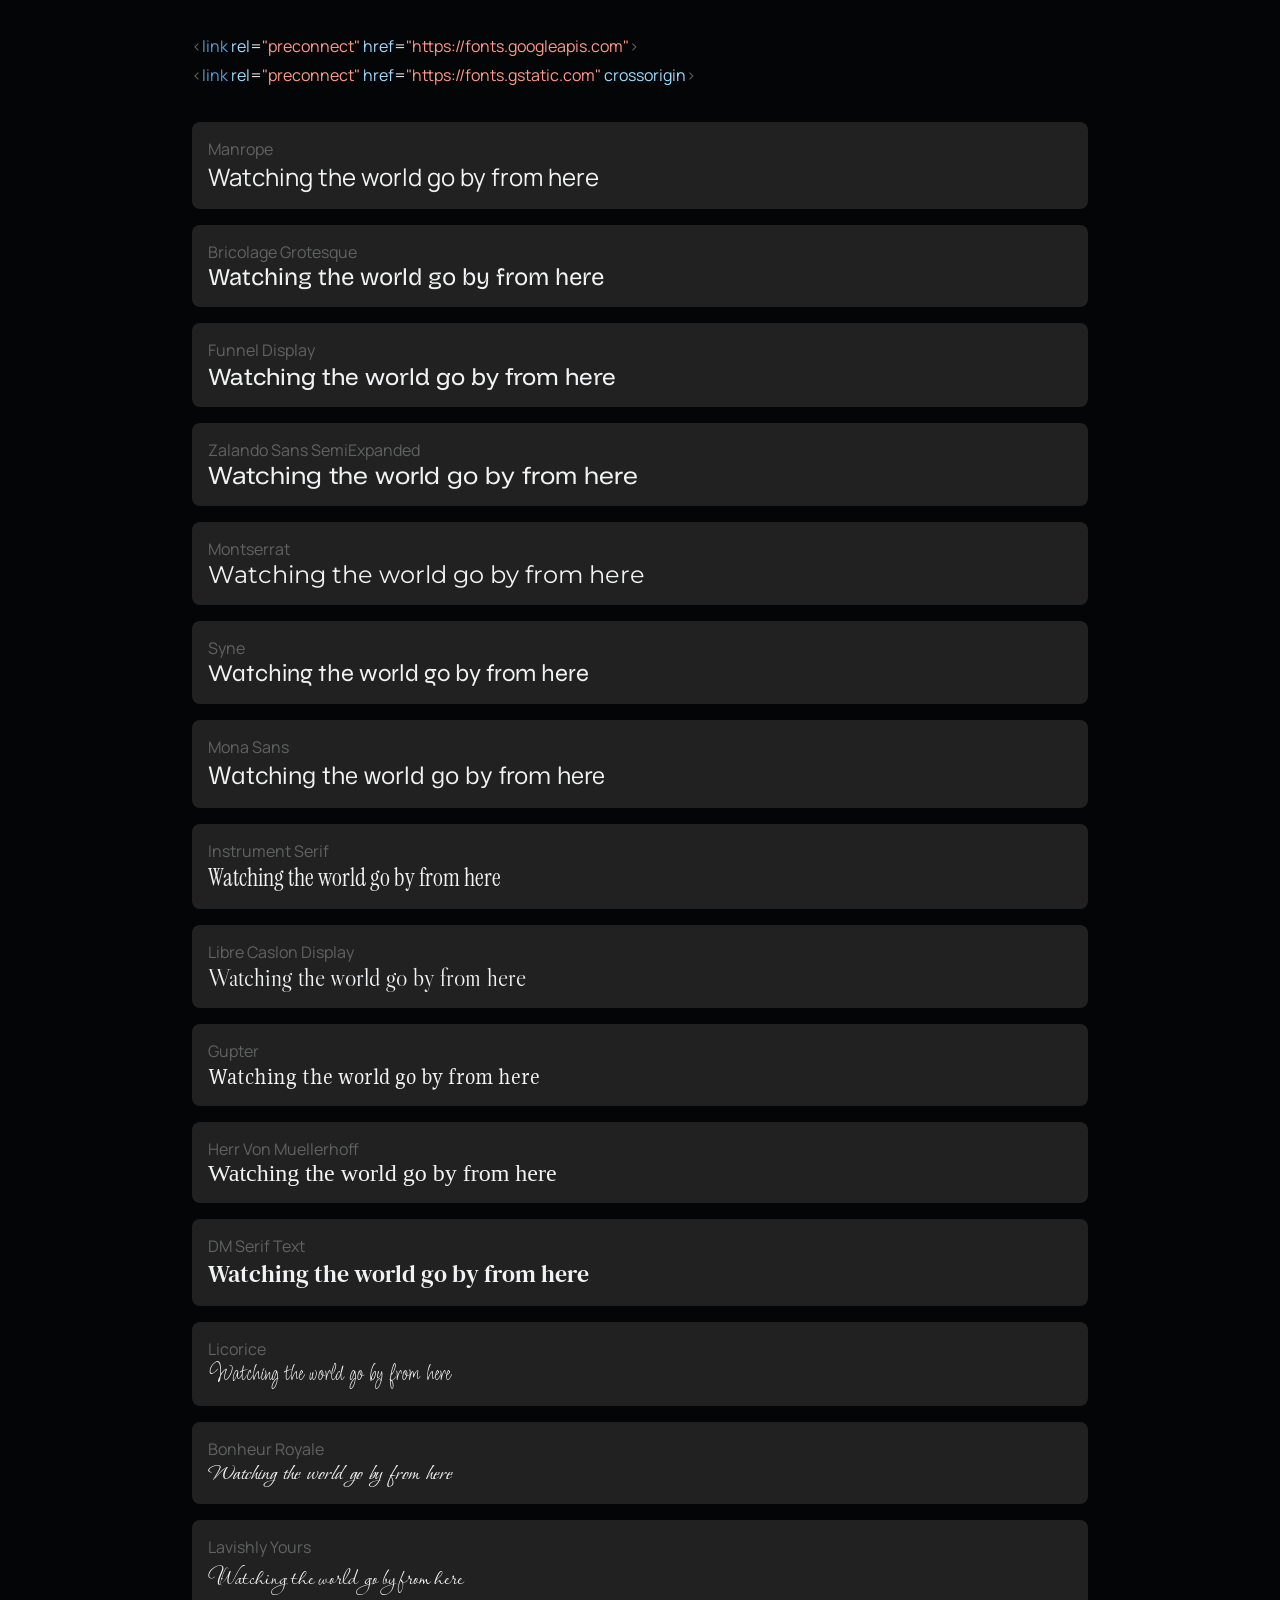
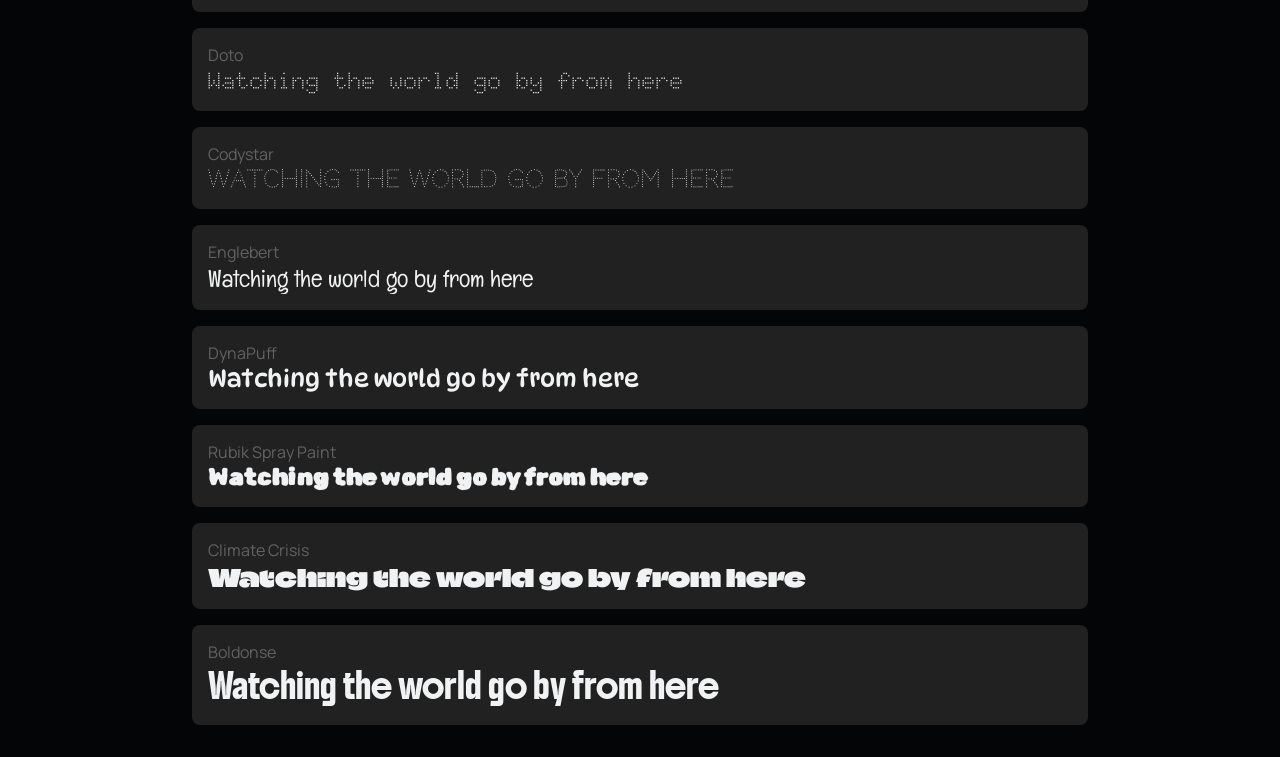
==== fonts/index.html @ f332052b "fontshelf" ====
<!DOCTYPE html>
<html lang="en">
<head>
    <meta charset="UTF-8">
    <meta name="viewport" content="width=device-width, initial-scale=1.0">
    <title>Fontshelf</title>
    <link rel="stylesheet" href="/styles/fonts.css">
    <link rel="shortcut icon" href="/images/fonts.ico" type="image/x-icon">
    <link rel="preconnect" href="https://fonts.googleapis.com">
    <link rel="preconnect" href="https://fonts.gstatic.com" crossorigin>
    <link href="https://fonts.googleapis.com/css2?family=Manrope:wght@200..800&family=Bricolage+Grotesque:opsz,wght@12..96,200..800&family=Funnel+Display:wght@300..800&family=Zalando+Sans+SemiExpanded:ital,wght@0,200..900;1,200..900&family=Montserrat:ital,wght@0,100..900;1,100..900&family=Syne:wght@400..800&family=Mona+Sans:ital,wght@0,200..900;1,200..900&family=Instrument+Serif:ital@0;1&family=Libre+Caslon+Display&family=Gupter:wght@400;500;700&family=Herr+Von+Muellerhoff&family=DM+Serif+Text:ital@0;1&family=Licorice&family=Bonheur+Royale&family=Lavishly+Yours&family=Doto:wght@100..900&family=Codystar:wght@300;400&family=Englebert&family=DynaPuff:wght@400..700&family=Rubik+Spray+Paint&family=Climate+Crisis:YEAR@1979&family=Boldonse&display=swap" rel="stylesheet">
</head>
<body>
    <header>
        <p>&lt;<span class="blue">link</span> <span class="lightblue">rel</span><span class="white">=</span><span class="cream">"preconnect"</span> <span class="lightblue">href</span><span class="white">=</span><span class="cream">"https://fonts.googleapis.com"</span>&gt;</p>
        <p>&lt;<span class="blue">link</span> <span class="lightblue">rel</span><span class="white">=</span><span class="cream">"preconnect"</span> <span class="lightblue">href</span><span class="white">=</span><span class="cream">"https://fonts.gstatic.com"</span> <span class="lightblue">crossorigin</span>&gt;</p>
    </header>

    <main>
        <!-- Manrope -->
        <details>
            <summary>
                <p>Manrope</p>
                <h2 class="manrope">Watching the world go by from here</h2>
            </summary>
            <section>
                <p>&lt;<span class="blue">link</span> <span class="lightblue">href</span><span class="white">=</span><span class="cream">"https://fonts.googleapis.com/css2?family=Manrope:wght@200..800&display=swap"</span> <span class="lightblue">rel</span><span class="white">=</span><span class="cream">"stylesheet"</span>&gt;</p>
            </section>
        </details>

        <!-- Bricolage Grotesque -->
        <details>
            <summary>
                <p>Bricolage Grotesque</p>
                <h2 class="bricolagegrotesque">Watching the world go by from here</h2>
            </summary>
            <section>
                <p>&lt;<span class="blue">link</span> <span class="lightblue">href</span><span class="white">=</span><span class="cream">"https://fonts.googleapis.com/css2?family=Bricolage+Grotesque:opsz,wght@12..96,200..800&display=swap"</span> <span class="lightblue">rel</span><span class="white">=</span><span class="cream">"stylesheet"</span>&gt;</p>
            </section>
        </details>

        <!-- Funnel Display -->
        <details>
            <summary>
                <p>Funnel Display</p>
                <h2 class="funneldisplay">Watching the world go by from here</h2>
            </summary>
            <section>
                <p>&lt;<span class="blue">link</span> <span class="lightblue">href</span><span class="white">=</span><span class="cream">"https://fonts.googleapis.com/css2?family=Funnel+Display:wght@300..800&display=swap"</span> <span class="lightblue">rel</span><span class="white">=</span><span class="cream">"stylesheet"</span>&gt;</p>
            </section>
        </details>

        <!-- Zalando Sans SemiExpanded -->
        <details>
            <summary>
                <p>Zalando Sans SemiExpanded</p>
                <h2 class="zalandosanssemiexpanded">Watching the world go by from here</h2>
            </summary>
            <section>
                <p>&lt;<span class="blue">link</span> <span class="lightblue">href</span><span class="white">=</span><span class="cream">"https://fonts.googleapis.com/css2?family=Zalando+Sans+SemiExpanded:ital,wght@0,200..900;1,200..900&display=swap"</span> <span class="lightblue">rel</span><span class="white">=</span><span class="cream">"stylesheet"</span>&gt;</p>
            </section>
        </details>

        <!-- Montserrat -->
        <details>
            <summary>
                <p>Montserrat</p>
                <h2 class="montserrat">Watching the world go by from here</h2>
            </summary>
            <section>
                <p>&lt;<span class="blue">link</span> <span class="lightblue">href</span><span class="white">=</span><span class="cream">"https://fonts.googleapis.com/css2?family=Montserrat:ital,wght@0,100..900;1,100..900&display=swap"</span> <span class="lightblue">rel</span><span class="white">=</span><span class="cream">"stylesheet"</span>&gt;</p>
            </section>
        </details>

        <!-- Syne -->
        <details>
            <summary>
                <p>Syne</p>
                <h2 class="syne">Watching the world go by from here</h2>
            </summary>
            <section>
                <p>&lt;<span class="blue">link</span> <span class="lightblue">href</span><span class="white">=</span><span class="cream">"https://fonts.googleapis.com/css2?family=Syne:wght@400..800&display=swap"</span> <span class="lightblue">rel</span><span class="white">=</span><span class="cream">"stylesheet"</span>&gt;</p>
            </section>
        </details>

        <!-- Mona Sans -->
        <details>
            <summary>
                <p>Mona Sans</p>
                <h2 class="monasans">Watching the world go by from here</h2>
            </summary>
            <section>
                <p>&lt;<span class="blue">link</span> <span class="lightblue">href</span><span class="white">=</span><span class="cream">"https://fonts.googleapis.com/css2?family=Mona+Sans:ital,wght@0,200..900;1,200..900&display=swap"</span> <span class="lightblue">rel</span><span class="white">=</span><span class="cream">"stylesheet"</span>&gt;</p>
            </section>
        </details>

        <!-- Instrument Serif -->
        <details>
            <summary>
                <p>Instrument Serif</p>
                <h2 class="instrumentserif">Watching the world go by from here</h2>
            </summary>
            <section>
                <p>&lt;<span class="blue">link</span> <span class="lightblue">href</span><span class="white">=</span><span class="cream">"https://fonts.googleapis.com/css2?family=Instrument+Serif:ital@0;1&display=swap"</span> <span class="lightblue">rel</span><span class="white">=</span><span class="cream">"stylesheet"</span>&gt;</p>
            </section>
        </details>

        <!-- Libre Caslon Display -->
        <details>
            <summary>
                <p>Libre Caslon Display</p>
                <h2 class="librecaslondisplay">Watching the world go by from here</h2>
            </summary>
            <section>
                <p>&lt;<span class="blue">link</span> <span class="lightblue">href</span><span class="white">=</span><span class="cream">"https://fonts.googleapis.com/css2?family=Inclusive+Sans:ital,wght@0,300..700;1,300..700&display=swap"</span> <span class="lightblue">rel</span><span class="white">=</span><span class="cream">"stylesheet"</span>&gt;</p>
            </section>
        </details>

        <!-- Gupter -->
        <details>
            <summary>
                <p>Gupter</p>
                <h2 class="gupter">Watching the world go by from here</h2>
            </summary>
            <section>
                <p>&lt;<span class="blue">link</span> <span class="lightblue">href</span><span class="white">=</span><span class="cream">"https://fonts.googleapis.com/css2?family=Gupter:wght@400;500;700&display=swap"</span> <span class="lightblue">rel</span><span class="white">=</span><span class="cream">"stylesheet"</span>&gt;</p>
            </section>
        </details>

        <!-- Herr Von Muellerhoff -->
        <details>
            <summary>
                <p>Herr Von Muellerhoff</p>
                <h2 class="herrvonmuellerhoff">Watching the world go by from here</h2>
            </summary>
            <section>
                <p>&lt;<span class="blue">link</span> <span class="lightblue">href</span><span class="white">=</span><span class="cream">"https://fonts.googleapis.com/css2?family=Ephesis&display=swap"</span> <span class="lightblue">rel</span><span class="white">=</span><span class="cream">"stylesheet"</span>&gt;</p>
            </section>
        </details>

        <!-- DM Serif Text -->
        <details>
            <summary>
                <p>DM Serif Text</p>
                <h2 class="dmseriftext">Watching the world go by from here</h2>
            </summary>
            <section>
                <p>&lt;<span class="blue">link</span> <span class="lightblue">href</span><span class="white">=</span><span class="cream">"https://fonts.googleapis.com/css2?family=DM+Serif+Text:ital@0;1&display=swap"</span> <span class="lightblue">rel</span><span class="white">=</span><span class="cream">"stylesheet"</span>&gt;</p>
            </section>
        </details>

        <!-- Licorice -->
        <details>
            <summary>
                <p>Licorice</p>
                <h2 class="licorice">Watching the world go by from here</h2>
            </summary>
            <section>
                <p>&lt;<span class="blue">link</span> <span class="lightblue">href</span><span class="white">=</span><span class="cream">"https://fonts.googleapis.com/css2?family=Licorice&display=swap"</span> <span class="lightblue">rel</span><span class="white">=</span><span class="cream">"stylesheet"</span>&gt;</p>
            </section>
        </details>

        <!-- Bonheur Royale -->
        <details>
            <summary>
                <p>Bonheur Royale</p>
                <h2 class="bonheurroyale">Watching the world go by from here</h2>
            </summary>
            <section>
                <p>&lt;<span class="blue">link</span> <span class="lightblue">href</span><span class="white">=</span><span class="cream">"https://fonts.googleapis.com/css2?family=Bonheur+Royale&display=swap"</span> <span class="lightblue">rel</span><span class="white">=</span><span class="cream">"stylesheet"</span>&gt;</p>
            </section>
        </details>

        <!-- Lavishly Yours -->
        <details>
            <summary>
                <p>Lavishly Yours</p>
                <h2 class="lavishlyyours">Watching the world go by from here</h2>
            </summary>
            <section>
                <p>&lt;<span class="blue">link</span> <span class="lightblue">href</span><span class="white">=</span><span class="cream">"https://fonts.googleapis.com/css2?family=Lavishly+Yours&display=swap"</span> <span class="lightblue">rel</span><span class="white">=</span><span class="cream">"stylesheet"</span>&gt;</p>
            </section>
        </details>

        <!-- Doto -->
        <details>
            <summary>
                <p>Doto</p>
                <h2 class="doto">Watching the world go by from here</h2>
            </summary>
            <section>
                <p>&lt;<span class="blue">link</span> <span class="lightblue">href</span><span class="white">=</span><span class="cream">"https://fonts.googleapis.com/css2?family=Doto:wght@100..900&display=swap"</span> <span class="lightblue">rel</span><span class="white">=</span><span class="cream">"stylesheet"</span>&gt;</p>
            </section>
        </details>

        <!-- Codystar -->
        <details>
            <summary>
                <p>Codystar</p>
                <h2 class="codystar">Watching the world go by from here</h2>
            </summary>
            <section>
                <p>&lt;<span class="blue">link</span> <span class="lightblue">href</span><span class="white">=</span><span class="cream">"https://fonts.googleapis.com/css2?family=Codystar:wght@300;400&display=swap"</span> <span class="lightblue">rel</span><span class="white">=</span><span class="cream">"stylesheet"</span>&gt;</p>
            </section>
        </details>

        <!-- Englebert -->
        <details>
            <summary>
                <p>Englebert</p>
                <h2 class="englebert">Watching the world go by from here</h2>
            </summary>
            <section>
                <p>&lt;<span class="blue">link</span> <span class="lightblue">href</span><span class="white">=</span><span class="cream">"https://fonts.googleapis.com/css2?family=Englebert&display=swap"</span> <span class="lightblue">rel</span><span class="white">=</span><span class="cream">"stylesheet"</span>&gt;</p>
            </section>
        </details>

        <!-- DynaPuff -->
        <details>
            <summary>
                <p>DynaPuff</p>
                <h2 class="dynapuff">Watching the world go by from here</h2>
            </summary>
            <section>
                <p>&lt;<span class="blue">link</span> <span class="lightblue">href</span><span class="white">=</span><span class="cream">"https://fonts.googleapis.com/css2?family=DynaPuff:wght@400..700&display=swap"</span> <span class="lightblue">rel</span><span class="white">=</span><span class="cream">"stylesheet"</span>&gt;</p>
            </section>
        </details>

        <!-- Rubik Spray Paint -->
        <details>
            <summary>
                <p>Rubik Spray Paint</p>
                <h2 class="rubikspraypaint">Watching the world go by from here</h2>
            </summary>
            <section>
                <p>&lt;<span class="blue">link</span> <span class="lightblue">href</span><span class="white">=</span><span class="cream">"https://fonts.googleapis.com/css2?family=Rubik+Spray+Paint&display=swap"</span> <span class="lightblue">rel</span><span class="white">=</span><span class="cream">"stylesheet"</span>&gt;</p>
            </section>
        </details>

        <!-- Climate Crisis -->
        <details>
            <summary>
                <p>Climate Crisis</p>
                <h2 class="climatecrisis">Watching the world go by from here</h2>
            </summary>
            <section>
                <p>&lt;<span class="blue">link</span> <span class="lightblue">href</span><span class="white">=</span><span class="cream">"https://fonts.googleapis.com/css2?family=Climate+Crisis:YEAR@1979&display=swap"</span> <span class="lightblue">rel</span><span class="white">=</span><span class="cream">"stylesheet"</span>&gt;</p>
            </section>
        </details>

        <!-- Boldonse -->
        <details>
            <summary>
                <p>Boldonse</p>
                <h2 class="boldonse">Watching the world go by from here</h2>
            </summary>
            <section>
                <p>&lt;<span class="blue">link</span> <span class="lightblue">href</span><span class="white">=</span><span class="cream">"https://fonts.googleapis.com/css2?family=Boldonse&display=swap"</span> <span class="lightblue">rel</span><span class="white">=</span><span class="cream">"stylesheet"</span>&gt;</p>
            </section>
        </details>
    </main>
</body>
</html>
---- styles/fonts.css ----
* {
    padding: 0;
    margin: 0;
    box-sizing: border-box;
    font-family: 'Manrope';
    font-weight: normal;
    color: #616263;
}

body {background-color: #040506;}

/* Colors */
.white {color: #F1F2F3;}
.blue {color: #569CD6;}
.lightblue {color: #9CDCFE;}
.cream {color: #FF9987;}

@keyframes fontColor {
    0% {
        color: transparent;
        background: linear-gradient(to right, #F1F2F3, #616263, #616263, #616263, #616263, #616263);
        background-clip: text;
    }
    10% {
        color: transparent;
        background: linear-gradient(to right, #616263, #F1F2F3, #616263, #616263, #616263, #616263);
        background-clip: text;
    }
    20% {
        color: transparent;
        background: linear-gradient(to right, #616263, #616263, #F1F2F3, #616263, #616263, #616263);
        background-clip: text;
    }
    30% {
        color: transparent;
        background: linear-gradient(to right, #616263, #616263, #616263, #F1F2F3, #616263, #616263);
        background-clip: text;
    }
    40% {
        color: transparent;
        background: linear-gradient(to right, #616263, #616263, #616263, #616263, #F1F2F3, #616263);
        background-clip: text;
    }
    50% {
        color: transparent;
        background: linear-gradient(to right, #616263, #616263, #616263, #616263, #616263, #F1F2F3);
        background-clip: text;
    }
    60% {
        color: transparent;
        background: linear-gradient(to right, #616263, #616263, #616263, #616263, #616263, #616263);
        background-clip: text;
    }
    70% {
        color: transparent;
        background: linear-gradient(to right, #616263, #616263, #616263, #616263, #616263, #616263);
        background-clip: text;
    }
    80% {
        color: transparent;
        background: linear-gradient(to right, #616263, #616263, #616263, #616263, #616263, #616263);
        background-clip: text;
    }
    90% {
        color: transparent;
        background: linear-gradient(to right, #616263, #616263, #616263, #616263, #616263, #616263);
        background-clip: text;
    }
    100% {
        color: transparent;
        background: linear-gradient(to right, #616263, #616263, #616263, #616263, #616263, #616263);
        background-clip: text;
    }
}

/* Fonts */
.manrope {font-family: 'Manrope';}
.bricolagegrotesque {font-family: 'Bricolage Grotesque';}
.funneldisplay {font-family: 'Funnel Display';}
.zalandosanssemiexpanded {font-family: 'Zalando Sans SemiExpanded';}
.montserrat {font-family: 'Montserrat';}
.syne {font-family: 'Syne';}
.monasans {font-family: 'Mona Sans';}
.instrumentserif {font-family: 'Instrument Serif';}
.librecaslondisplay {font-family: 'Libre Caslon Display';}
.gupter {font-family: 'Gupter';}
.herrvonmuellerhoff {font-family: 'herrvonmuellerhoff';}
.dmseriftext {font-family: 'DM Serif Text';}
.licorice {font-family: 'Licorice';}
.bonheurroyale {font-family: 'Bonheur Royale';}
.lavishlyyours {font-family: 'Lavishly Yours';}
.doto {font-family: 'Doto';}
.codystar {font-family: 'Codystar';}
.englebert {font-family: 'Englebert';}
.dynapuff {font-family: 'DynaPuff';}
.rubikspraypaint {font-family: 'Rubik Spray Paint';}
.climatecrisis {font-family: 'Climate Crisis';}
.boldonse {font-family: 'Boldonse';}

/* Header */
header {
    width: 70%;
    margin: auto;
    margin-top: 2rem;
}

header p {
    text-wrap: nowrap;
    overflow-x: scroll;
    scrollbar-width: none;
    line-height: 1.8;
}

header p::selection, section p::selection {background-color: #F1F2F333;}

/* Main */
main {
    width: 70%;
    margin: 2rem auto;
    display: flex;
    flex-direction: column;
    gap: 1rem; 
}

/* Details */
details[open] summary {border-radius: 8px 8px 0 0;}

details[open] summary p {
    display: inline-block;
    color: transparent;
    background: linear-gradient(to right, #616263, #616263, #616263, #616263, #616263, #616263);
    background-clip: text;
    animation: fontColor 1s linear infinite;
}

/* Summary */
summary {
    cursor: pointer;
    padding: 1rem;
    list-style: none;
    background-color: #212121;
    border-radius: 8px;
}

summary p::selection, summary h2::selection {background-color: transparent;}

summary h2 {
    font-size: 1.5rem;
    text-wrap: nowrap;
    overflow-x: scroll;
    scrollbar-width: none;
    color: #F1F2F3;
}

/* Section */
section {
    padding: 10px 1rem;
    background-color: #121212;
    border-radius: 0 0 8px 8px;
}

section p {
    text-wrap: nowrap;
    overflow-x: scroll;
    scrollbar-width: none;
    line-height: 1.8;
}

/* Responsive */
@media (max-width: 1028px) {
    main, header {width: 100%;}

    header, main {padding: 0 1rem;}
}
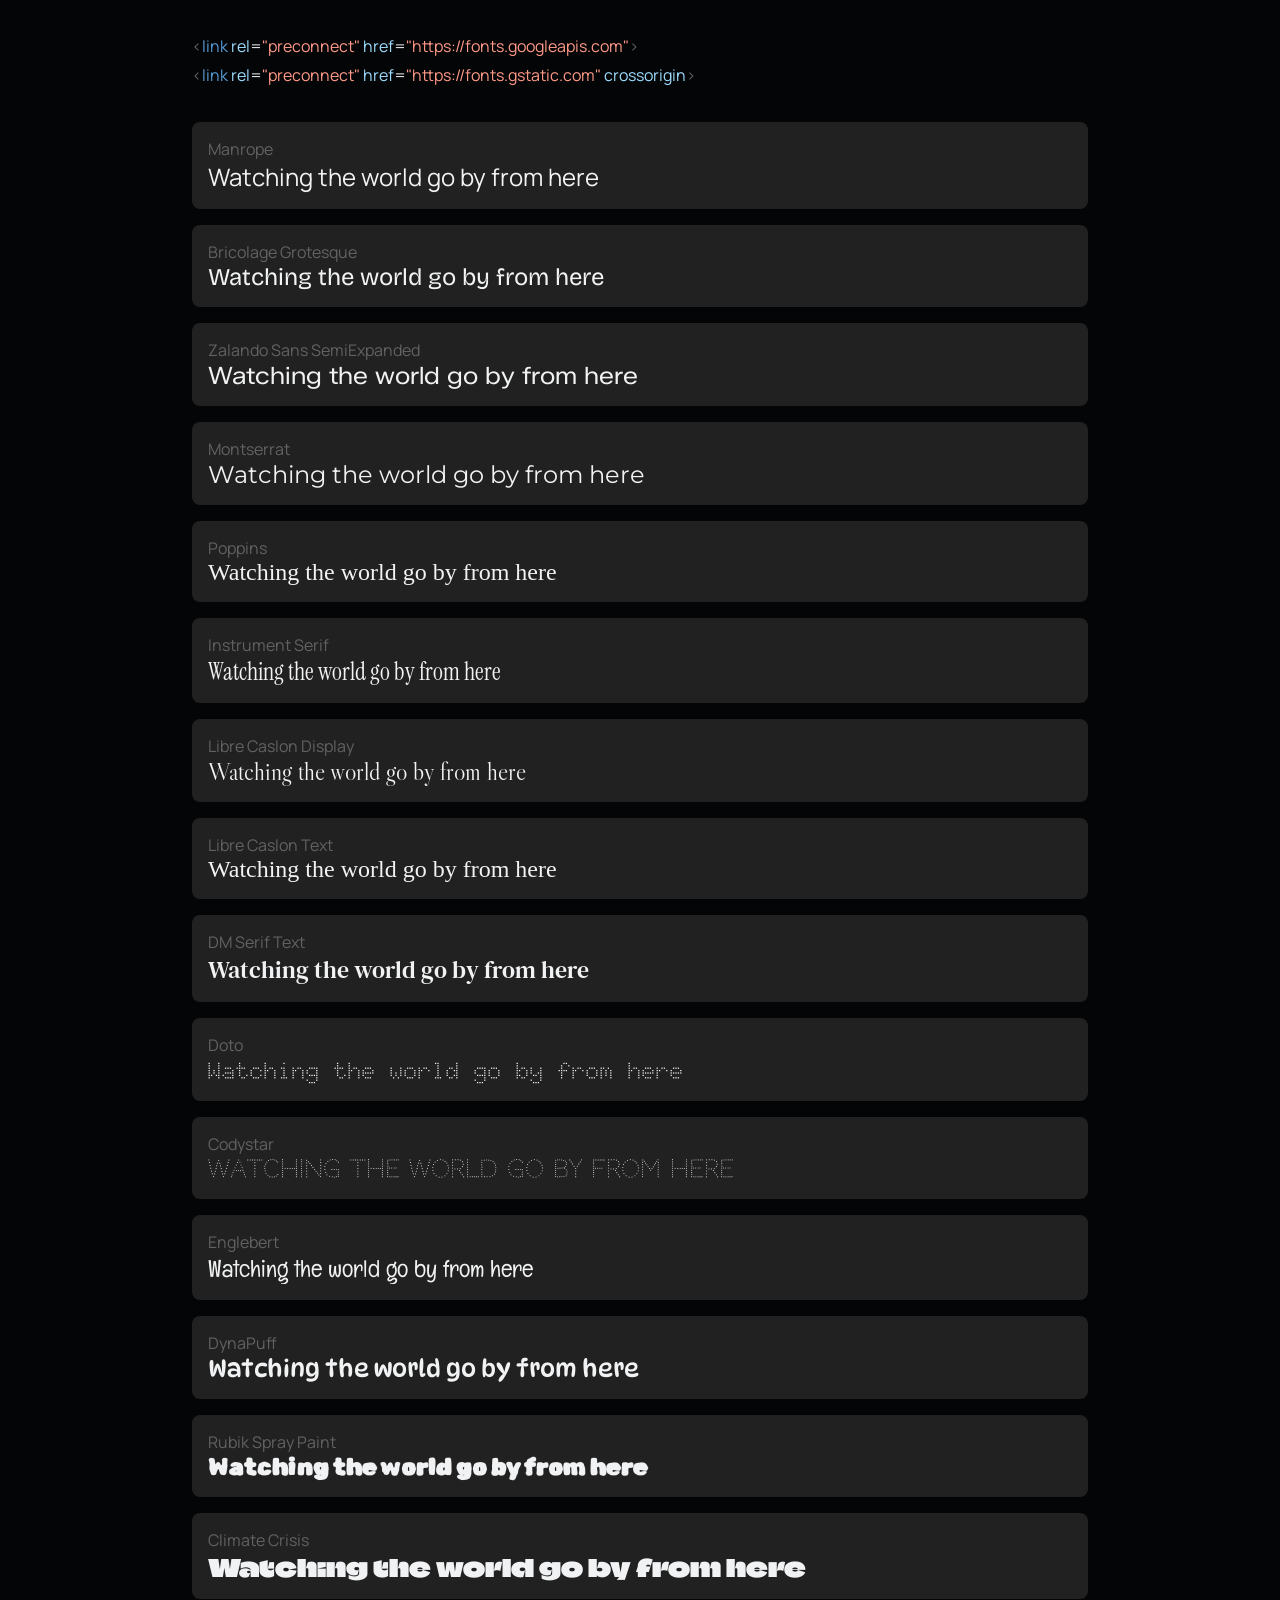
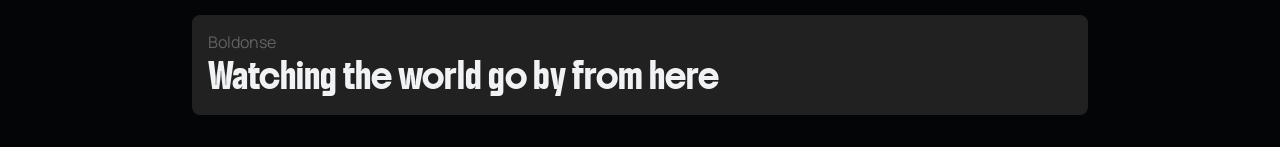
==== commit 31dd516d: "Poppins" ====
--- a/fonts/index.html
+++ b/fonts/index.html
@@ -8,7 +8,7 @@
     <link rel="shortcut icon" href="/images/fonts.ico" type="image/x-icon">
     <link rel="preconnect" href="https://fonts.googleapis.com">
     <link rel="preconnect" href="https://fonts.gstatic.com" crossorigin>
-    <link href="https://fonts.googleapis.com/css2?family=Manrope:wght@200..800&family=Bricolage+Grotesque:opsz,wght@12..96,200..800&family=Funnel+Display:wght@300..800&family=Zalando+Sans+SemiExpanded:ital,wght@0,200..900;1,200..900&family=Montserrat:ital,wght@0,100..900;1,100..900&family=Syne:wght@400..800&family=Mona+Sans:ital,wght@0,200..900;1,200..900&family=Instrument+Serif:ital@0;1&family=Libre+Caslon+Display&family=Gupter:wght@400;500;700&family=Herr+Von+Muellerhoff&family=DM+Serif+Text:ital@0;1&family=Licorice&family=Bonheur+Royale&family=Lavishly+Yours&family=Doto:wght@100..900&family=Codystar:wght@300;400&family=Englebert&family=DynaPuff:wght@400..700&family=Rubik+Spray+Paint&family=Climate+Crisis:YEAR@1979&family=Boldonse&display=swap" rel="stylesheet">
+    <link href="https://fonts.googleapis.com/css2?family=Manrope:wght@200..800&family=Bricolage+Grotesque:opsz,wght@12..96,200..800&family=Funnel+Display:wght@300..800&family=Zalando+Sans+SemiExpanded:ital,wght@0,200..900;1,200..900&family=Montserrat:ital,wght@0,100..900;1,100..900&https://fonts.googleapis.com/css2?family=Poppins:ital,wght@0,100;0,200;0,300;0,400;0,500;0,600;0,700;0,800;0,900;1,100;1,200;1,300;1,400;1,500;1,600;1,700;1,800;1,900&display=swap&family=Syne:wght@400..800&family=Mona+Sans:ital,wght@0,200..900;1,200..900&family=Instrument+Serif:ital@0;1&family=Libre+Caslon+Display&https://fonts.googleapis.com/css2?family=Libre+Caslon+Text:ital,wght@0,400;0,700;1,400&display=swap&family=Gupter:wght@400;500;700&family=Herr+Von+Muellerhoff&family=DM+Serif+Text:ital@0;1&family=Licorice&family=Bonheur+Royale&family=Lavishly+Yours&family=Doto:wght@100..900&family=Codystar:wght@300;400&family=Englebert&family=DynaPuff:wght@400..700&family=Rubik+Spray+Paint&family=Climate+Crisis:YEAR@1979&family=Boldonse&display=swap" rel="stylesheet">
 </head>
 <body>
     <header>
@@ -39,17 +39,6 @@
             </section>
         </details>
 
-        <!-- Funnel Display -->
-        <details>
-            <summary>
-                <p>Funnel Display</p>
-                <h2 class="funneldisplay">Watching the world go by from here</h2>
-            </summary>
-            <section>
-                <p>&lt;<span class="blue">link</span> <span class="lightblue">href</span><span class="white">=</span><span class="cream">"https://fonts.googleapis.com/css2?family=Funnel+Display:wght@300..800&display=swap"</span> <span class="lightblue">rel</span><span class="white">=</span><span class="cream">"stylesheet"</span>&gt;</p>
-            </section>
-        </details>
-
         <!-- Zalando Sans SemiExpanded -->
         <details>
             <summary>
@@ -72,25 +61,14 @@
             </section>
         </details>
 
-        <!-- Syne -->
+        <!-- Poppins -->
         <details>
             <summary>
-                <p>Syne</p>
-                <h2 class="syne">Watching the world go by from here</h2>
+                <p>Poppins</p>
+                <h2 class="poppins">Watching the world go by from here</h2>
             </summary>
             <section>
-                <p>&lt;<span class="blue">link</span> <span class="lightblue">href</span><span class="white">=</span><span class="cream">"https://fonts.googleapis.com/css2?family=Syne:wght@400..800&display=swap"</span> <span class="lightblue">rel</span><span class="white">=</span><span class="cream">"stylesheet"</span>&gt;</p>
-            </section>
-        </details>
-
-        <!-- Mona Sans -->
-        <details>
-            <summary>
-                <p>Mona Sans</p>
-                <h2 class="monasans">Watching the world go by from here</h2>
-            </summary>
-            <section>
-                <p>&lt;<span class="blue">link</span> <span class="lightblue">href</span><span class="white">=</span><span class="cream">"https://fonts.googleapis.com/css2?family=Mona+Sans:ital,wght@0,200..900;1,200..900&display=swap"</span> <span class="lightblue">rel</span><span class="white">=</span><span class="cream">"stylesheet"</span>&gt;</p>
+                <p>&lt;<span class="blue">link</span> <span class="lightblue">href</span><span class="white">=</span><span class="cream">"https://fonts.googleapis.com/css2?family=Poppins:ital,wght@0,100;0,200;0,300;0,400;0,500;0,600;0,700;0,800;0,900;1,100;1,200;1,300;1,400;1,500;1,600;1,700;1,800;1,900&display=swap"</span> <span class="lightblue">rel</span><span class="white">=</span><span class="cream">"stylesheet"</span>&gt;</p>
             </section>
         </details>
 
@@ -112,29 +90,18 @@
                 <h2 class="librecaslondisplay">Watching the world go by from here</h2>
             </summary>
             <section>
-                <p>&lt;<span class="blue">link</span> <span class="lightblue">href</span><span class="white">=</span><span class="cream">"https://fonts.googleapis.com/css2?family=Inclusive+Sans:ital,wght@0,300..700;1,300..700&display=swap"</span> <span class="lightblue">rel</span><span class="white">=</span><span class="cream">"stylesheet"</span>&gt;</p>
+                <p>&lt;<span class="blue">link</span> <span class="lightblue">href</span><span class="white">=</span><span class="cream">"https://fonts.googleapis.com/css2?family=Libre+Caslon+Display&display=swap"</span> <span class="lightblue">rel</span><span class="white">=</span><span class="cream">"stylesheet"</span>&gt;</p>
             </section>
         </details>
 
-        <!-- Gupter -->
+        <!-- Libre Caslon Text -->
         <details>
             <summary>
-                <p>Gupter</p>
-                <h2 class="gupter">Watching the world go by from here</h2>
+                <p>Libre Caslon Text</p>
+                <h2 class="librecaslontext">Watching the world go by from here</h2>
             </summary>
             <section>
-                <p>&lt;<span class="blue">link</span> <span class="lightblue">href</span><span class="white">=</span><span class="cream">"https://fonts.googleapis.com/css2?family=Gupter:wght@400;500;700&display=swap"</span> <span class="lightblue">rel</span><span class="white">=</span><span class="cream">"stylesheet"</span>&gt;</p>
-            </section>
-        </details>
-
-        <!-- Herr Von Muellerhoff -->
-        <details>
-            <summary>
-                <p>Herr Von Muellerhoff</p>
-                <h2 class="herrvonmuellerhoff">Watching the world go by from here</h2>
-            </summary>
-            <section>
-                <p>&lt;<span class="blue">link</span> <span class="lightblue">href</span><span class="white">=</span><span class="cream">"https://fonts.googleapis.com/css2?family=Ephesis&display=swap"</span> <span class="lightblue">rel</span><span class="white">=</span><span class="cream">"stylesheet"</span>&gt;</p>
+                <p>&lt;<span class="blue">link</span> <span class="lightblue">href</span><span class="white">=</span><span class="cream">"https://fonts.googleapis.com/css2?family=Libre+Caslon+Text:ital,wght@0,400;0,700;1,400&display=swap"</span> <span class="lightblue">rel</span><span class="white">=</span><span class="cream">"stylesheet"</span>&gt;</p>
             </section>
         </details>
 
@@ -146,39 +113,6 @@
             </summary>
             <section>
                 <p>&lt;<span class="blue">link</span> <span class="lightblue">href</span><span class="white">=</span><span class="cream">"https://fonts.googleapis.com/css2?family=DM+Serif+Text:ital@0;1&display=swap"</span> <span class="lightblue">rel</span><span class="white">=</span><span class="cream">"stylesheet"</span>&gt;</p>
-            </section>
-        </details>
-
-        <!-- Licorice -->
-        <details>
-            <summary>
-                <p>Licorice</p>
-                <h2 class="licorice">Watching the world go by from here</h2>
-            </summary>
-            <section>
-                <p>&lt;<span class="blue">link</span> <span class="lightblue">href</span><span class="white">=</span><span class="cream">"https://fonts.googleapis.com/css2?family=Licorice&display=swap"</span> <span class="lightblue">rel</span><span class="white">=</span><span class="cream">"stylesheet"</span>&gt;</p>
-            </section>
-        </details>
-
-        <!-- Bonheur Royale -->
-        <details>
-            <summary>
-                <p>Bonheur Royale</p>
-                <h2 class="bonheurroyale">Watching the world go by from here</h2>
-            </summary>
-            <section>
-                <p>&lt;<span class="blue">link</span> <span class="lightblue">href</span><span class="white">=</span><span class="cream">"https://fonts.googleapis.com/css2?family=Bonheur+Royale&display=swap"</span> <span class="lightblue">rel</span><span class="white">=</span><span class="cream">"stylesheet"</span>&gt;</p>
-            </section>
-        </details>
-
-        <!-- Lavishly Yours -->
-        <details>
-            <summary>
-                <p>Lavishly Yours</p>
-                <h2 class="lavishlyyours">Watching the world go by from here</h2>
-            </summary>
-            <section>
-                <p>&lt;<span class="blue">link</span> <span class="lightblue">href</span><span class="white">=</span><span class="cream">"https://fonts.googleapis.com/css2?family=Lavishly+Yours&display=swap"</span> <span class="lightblue">rel</span><span class="white">=</span><span class="cream">"stylesheet"</span>&gt;</p>
             </section>
         </details>
 
--- a/styles/fonts.css
+++ b/styles/fonts.css
@@ -76,19 +76,13 @@
 /* Fonts */
 .manrope {font-family: 'Manrope';}
 .bricolagegrotesque {font-family: 'Bricolage Grotesque';}
-.funneldisplay {font-family: 'Funnel Display';}
 .zalandosanssemiexpanded {font-family: 'Zalando Sans SemiExpanded';}
 .montserrat {font-family: 'Montserrat';}
-.syne {font-family: 'Syne';}
-.monasans {font-family: 'Mona Sans';}
+.poppins {font-family: 'Poppins';}
 .instrumentserif {font-family: 'Instrument Serif';}
 .librecaslondisplay {font-family: 'Libre Caslon Display';}
-.gupter {font-family: 'Gupter';}
-.herrvonmuellerhoff {font-family: 'herrvonmuellerhoff';}
+.librecaslontext {font-family: 'Libre Caslon Text';}
 .dmseriftext {font-family: 'DM Serif Text';}
-.licorice {font-family: 'Licorice';}
-.bonheurroyale {font-family: 'Bonheur Royale';}
-.lavishlyyours {font-family: 'Lavishly Yours';}
 .doto {font-family: 'Doto';}
 .codystar {font-family: 'Codystar';}
 .englebert {font-family: 'Englebert';}
@@ -126,7 +120,6 @@
 details[open] summary {border-radius: 8px 8px 0 0;}
 
 details[open] summary p {
-    display: inline-block;
     color: transparent;
     background: linear-gradient(to right, #616263, #616263, #616263, #616263, #616263, #616263);
     background-clip: text;
@@ -144,10 +137,17 @@
 
 summary p::selection, summary h2::selection {background-color: transparent;}
 
+summary p {
+    text-wrap: nowrap;
+    text-overflow: ellipsis;
+    overflow: hidden;
+}
+
 summary h2 {
     font-size: 1.5rem;
     text-wrap: nowrap;
-    overflow-x: scroll;
+    text-overflow: ellipsis;
+    overflow: hidden;
     scrollbar-width: none;
     color: #F1F2F3;
 }
